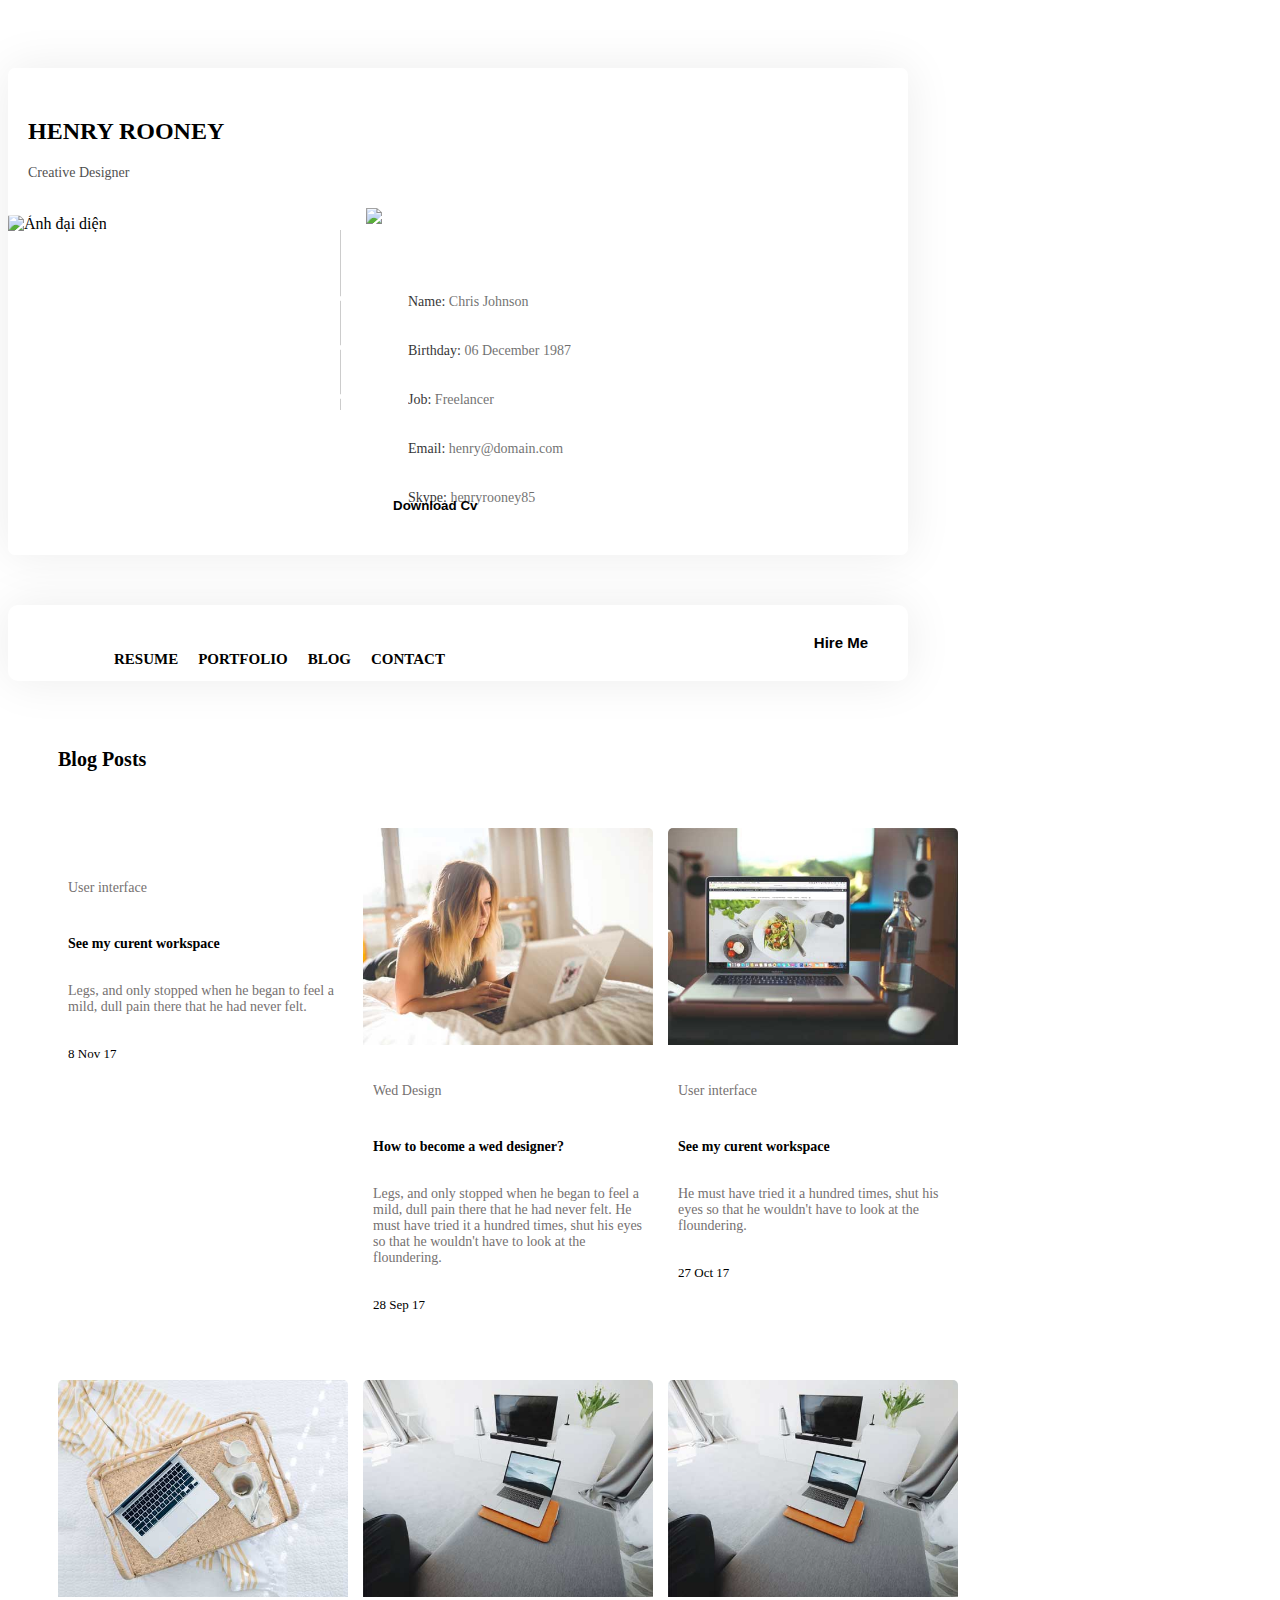
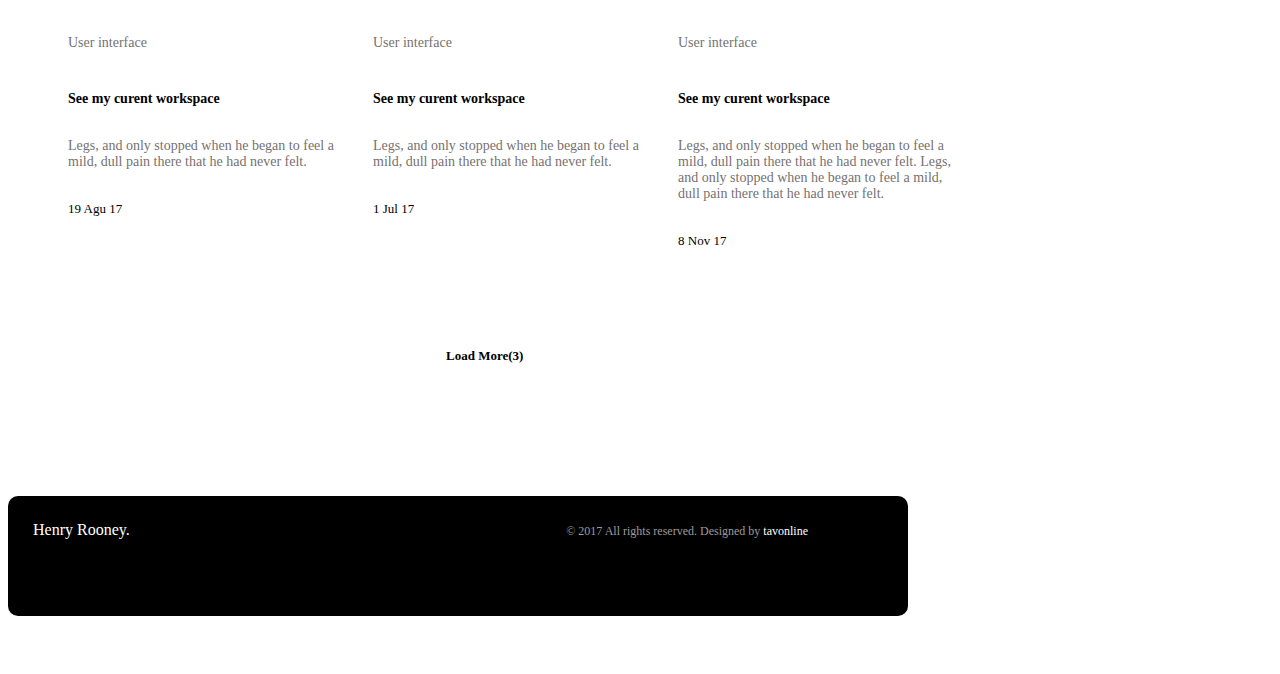
==== blog.html @ 4049e250 "Thêm nút sinper change color" ====
<!DOCTYPE html>
<html lang="en">
<head>
    <meta charset="UTF-8">
    <meta http-equiv="X-UA-Compatible" content="IE=edge">
    <meta name="viewport" content="width=device-width, initial-scale=1.0">
    <title>Mat</title>
    <link rel="icon" type="image/x-icon" href="/assets/img/favicon.png">
    <link rel="stylesheet" href="./assets/css/style.css">
    <link rel="stylesheet" href="./assets/themify-icons-font/themify-icons/themify-icons.css">
    <link rel="stylesheet" href="assets/css/responsive.css">
    <link rel="stylesheet" href="./assets/css/main.css">
    <script src="https://kit.fontawesome.com/db9b34cf9e.js" crossorigin="anonymous"></script>
</head>
<body>
    <div class="app">
        <div class="wrapper">
            <div class="profile">
                <div class="profile__name">
    
                    <h2 class="name">HENRY ROONEY</h2>
                    <p class="job">Creative Designer</p>
                </div>
                <img class="profile__avatar" src="assets/img/avatar.png" alt="Ảnh đại diện">
                <ul class="profile__info">
                    <li>
                         <img class="profile__info-glasses" src="assets/img/glasses.png">
                         <p class="glass"></p>
                    </li>
                    <li class="profile__info-font-t">
                        <p>Name:<span class="profile__info-font"> Chris Johnson</span></p>
                    </li>
                    <li class="profile__info-font-t">
                        <p>Birthday:<span class="profile__info-font"> 06 December 1987</span></p>
                    </li>
                    <li class="profile__info-font-t">
                        <p>Job:<span class="profile__info-font"> Freelancer</span></p>
                    </li>
                    <li class="profile__info-font-t">
                        <p>Email:<span class="profile__info-font"> henry@domain.com</span></p>
                    </li>
                    <li class="profile__info-font-t">
                        <p>Skype:<span class="profile__info-font"> henryrooney85</span></p>
                    </li>
                    <span class="line"></span>
                </ul>
                <div class="downloadcv">
                    <button class="btn">Download Cv <i class="ti-download"></i></button>
                </div>
            </div>
            <div class="main">
                <div class="header">
                    <ul class="nav">
                        <li class="nav-btn nav-btn-h">
                            <a href="./index.html">
                                <i class="nav-btn-home ti-home"></i></a>
                        </li>
                        <li class="nav-btn nav-btn-menu"><a href="./resume.html">RESUME</a></li>
                        <li class="nav-btn nav-btn-menu"><a href="./portfolio.html">PORTFOLIO</a></li>
                        <li class="nav-btn nav-btn-menu"><a href="./blog.html">BLOG</a></li>
                        <li class="nav-btn nav-btn-menu"><a href="./contact.html">CONTACT</a></li>
                    </ul>
                    <div class="social">
                        <a href=""><i class="ti-facebook"></i></a>
                        <a href=""><i class="ti-twitter-alt"></i></a>
                        <a href=""><i class="ti-instagram"></i></a>
                        <a href=""><i class="ti-dribbble"></i></a>
                        <div>
                            <button class="btn-mail">Hire Me <i class="ti-email"></i></button>
                        </div>
                    </div>
                    <div class="menu-btn">
                        <i class="menu-icon ti-menu" style="font-size: 25px;"></i>
                    </div>
                    <div class="menu-hidden">
                        <ul>
                            <li class="nav-btn nav-btn-menu"><a href="./resume.html">RESUME</a></li>
                            <li class="nav-btn nav-btn-menu"><a href="./portfolio.html">PORTFOLIO</a></li>
                            <li class="nav-btn nav-btn-menu"><a href="./blog.html">BLOG</a></li>
                            <li class="nav-btn nav-btn-menu"><a href="./contact.html">CONTACT</a></li>
                        </ul>
                    </div>
                </div>
            <div class="content-blog">
                <div>
                    <h4 class="line">Blog Posts
                        <span></span>
                    </h4>
                </div>
                <div class="blog-item">
                    <div class="item-one">
                        <a href="">
                            <div>
                                <img src="./assets/img/blog-1.jpg" alt="">                    
                            </div>
                            <div class="item-one-info">
                                <p>User interface</p>
                                <h5>See my curent workspace</h5>
                                <p>Legs, and only stopped when he began to feel a mild, dull pain there that he had never felt.</p>
                                <span class="date">8 Nov 17</span>
                            </div>
                        </a>
                    </div>
                    <div class="item-one">
                        <a href="">
                            <div>
                                <img src="./assets/img/blog-2.jpg" alt="">                    
                            </div>
                            <div class="item-one-info">
                                <p>Wed Design</p>
                                <h5>How to become a wed designer?</h5>
                                <p>Legs, and only stopped when he began to feel a mild, dull pain there that he had never felt. He must have tried it a hundred times, shut his eyes so that he wouldn't have to look at the floundering.</p>
                                <span class="date">28 Sep 17</span>
                            </div>
                        </a>
                    </div>
                    <div class="item-one">
                        <a href="">
                            <div>
                                <img src="./assets/img/blog-3.jpg" alt="">                    
                            </div>
                            <div class="item-one-info">
                                <p>User interface</p>
                                <h5>See my curent workspace</h5>
                                <p>He must have tried it a hundred times, shut his eyes so that he wouldn't have to look at the floundering.</p>
                                <span class="date">27 Oct 17</span>
                            </div>
                        </a>
                    </div>
                    <div class="item-one">
                        <a href="">
                            <div>
                                <img src="./assets/img/blog-4.jpg" alt="">                    
                            </div>
                            <div class="item-one-info">
                                <p>User interface</p>
                                <h5>See my curent workspace</h5>
                                <p>Legs, and only stopped when he began to feel a mild, dull pain there that he had never felt.</p>
                                <span class="date">19 Agu 17</span>
                            </div>
                        </a>
                    </div>
                    <div class="item-one">
                        <a href="">
                            <div>
                                <img src="./assets/img/blog-5.jpg" alt="">                    
                            </div>
                            <div class="item-one-info">
                                <p>User interface</p>
                                <h5>See my curent workspace</h5>
                                <p>Legs, and only stopped when he began to feel a mild, dull pain there that he had never felt.</p>
                                <span class="date">1 Jul 17</span>
                            </div>
                        </a>
                    </div>
                    <div class="item-one">
                        <a href="">
                            <div>
                                <img src="./assets/img/blog-5.jpg" alt="">                    
                            </div>
                            <div class="item-one-info">
                                <p>User interface</p>
                                <h5>See my curent workspace</h5>
                                <p>Legs, and only stopped when he began to feel a mild, dull pain there that he had never felt. Legs, and only stopped when he began to feel a mild, dull pain there that he had never felt.</p>
                                <span class="date">8 Nov 17</span>
                            </div>
                        </a>
                    </div>
                </div>
                <div class="button-loadmore">
                    <a style="text-decoration: none; font-weight: bold; color: black; font-size: 13px;" href="">Load More(3)</a>
                 </div>        
            </div>
            <div class="footer">
                <div class="footer-name">Henry Rooney.
                </div>
                <div class="footer-design">© 2017 All rights reserved. Designed by
                    <a href="https://themeforest.net/user/tavonline">tavonline</a>                    
                </div>
            </div>
        </div>
    </div>
</body>
</html>
---- assets/css/style.css ----
p{
    font-size: 14px;
    opacity: 0.8;
}
ul{
    list-style-type: none;
}


.line{
    display: inline-block;
    width: max-content;
    line-height: 5px;
    font-size: 20px;
    line-height: 5px;
}

.line span{display: inline-block;
    height: 7px;
    width: 100%;
    background-color: var(--color-yellow);
    opacity: 0.5;
}

h5{
    line-height: 30px;
    padding-top: 10px;
}
h6{
    line-height:30px;
    font-size: 15px;
}
.wrapper{
    width: 1250px;
    height: auto;
    /* margin: 0 auto; */
    margin-top: 60px;
    margin-bottom: 50px;
    /* padding: 0 15px; */
    display: flex;
}


.profile{
    border-radius: 7px;
    height: max-content;
    width: 350px;
    padding-top: 15px 0;
    background-color: #fff;
    box-shadow: 0px 0px 48px 0px rgba(4, 6, 4, 0.08);
    position: relative;
    padding: 30px 0;
}

.profile__name{
    margin-left: 20px;
    margin-top: -20px;
    width: 100%;
    padding: 20px 0; 
}

.job {
    font-size: 14px;
    opacity: 0.7;
}
.profile__info{
    line-height: 2.5;
    height: 244px;
    font-size: 0px;
    margin: 0px 0px 0px 60px;
    list-style-type: none;
}   


.profile__info-glasses{
    width: 30px;
    position: relative;
    bottom: 14px;
    right: 42px;
    z-index: 1;
}

/* Test icon kính thẻ li */

/* .profile .profile__info li:first-child::before {
    content: "";
    position: absolute;
    width: 50px;
    height: 50px;
    border-radius: 50%;
    background-color: var(--color-yellow);
    margin-top: -80px;
    margin-left: -50px;
    opacity: 0.5;
}

.profile .profile__info li:first-child::after {
    content: "";
    display: block;
    background-image: url('https://html.tavonline.co/mat/default/images/glasses.png');
    background-size: 20px 20px;

} */

/* Test icon kính thẻ li */

.profile__info .glass{
    border: 2px solid var(--color-yellow);
    border-radius: 50%;
    height: 40px;
    width: 40px;
    background-color: var(--color-yellow);
    position: relative;
    bottom: 40px;
    right: 48px;
    opacity: 1;
}

.profile .profile__info-font-t::before{
    content: "";
    border: 2px solid var(--color-yellow);
    width: 5px;
    height: 5px;
    border-radius: 50%;
    background-color: white;
    position: absolute;
    left: 30px;
    margin-top: 12px;
    z-index: 1;
}

.profile .line{
    position: absolute;
    height: 200px;
    width: 1px;
    background-color: #ccc;
    left: 34px;
    top: 456px;
}




.profile__info-font{
    opacity: 0.7;
}
.profile__info-font-t{
  
}

.profile__avatar{
    width: 100%;
    height: auto;
    clip-path: polygon(0 5%, 100% 0, 100% 95%, 0% 100%);
}
.downloadcv{
    margin-left: 60px;
}

.btn{
    font-size: bold 14px;
    font-weight: bold;
    border: 0;
    border-radius: 50px;
    padding: 1px 25px;
    line-height: 36px;
    background: var(--color-yellow);
    cursor: pointer;
    margin-top: 10px;
    margin-left: -5px;
    
}

.btn:hover{
    background-color: var(--color-yellow-hover)
}
    

.main{
    width: 900px;
    height: auto;
    padding: 0 30px;
    /* margin-left: 20px; */
}
.header{
    position: relative;
    width: 900px;
    height: 76px;
    border-radius: 10px;
    display: flex;
    box-shadow: 0px 0px 48px 0px rgba(4, 6, 4, 0.08);
}
.nav {
    display: flex;
}

.nav li{
    display: inline-block;
}
.nav .nav-btn{
  display: inline-block;
}
.nav-btn a{
    color: black;
    text-decoration: none;
    line-height: 76px;
    font-weight: bold;
    font-size: 15px;
    padding: 0 10px;
}
.nav-btn a:hover{
    color: var(--color-yellow)
}

.nav .nav-btn-h{
    background-color: var(--color-yellow);
    border-radius: 7px 0 0 7px;

}
.nav .nav-btn-h:hover{
    background-color: var(--color-yellow-hover);
}
.nav .nav-btn-home{
    padding: 0 18px;
    color: black !important;
}
.social{
    display: flex;
    margin-left: auto;
    margin-top: 22px;
}
.social a{
    padding: 10px;
    font-size: 12px;
    color: black;
    text-decoration: none;
}
.social a:first-child:hover{
    color: blue;
}
.social a:nth-child(2):hover{
    color: blue;
}
.social a:nth-child(3):hover{
    color: red;
}
.social a:nth-child(4):hover{
    color: red;
}
.social a:hover{
    animation: increase-size 0.3s ease-in-out;
    animation-fill-mode: forwards;
}
@keyframes increase-size {
    from {font-size: 12px}
    to {font-size: 15px;}
}

.btn-mail{
    font-size: 15px;
    font-weight: bold;
    border: 0;
    border-radius: 50px;
    padding: 12px 30px;
    background: var(--color-yellow);
    cursor: pointer;
    margin: -5px 10px;
}


.btn-mail:hover{
    background-color: var(--color-yellow-hover)
}

.menu-btn, .menu-hidden{
    display: none;
}


.content{
    width: 900px;
}
.content-home{
    margin-top: 50px;
}

.home-aboutme{
    padding: 30px;
    box-shadow: 0px 0px 48px 0px rgba(4, 6, 4, 0.08);
}

.home-aboutme p{
    line-height: 30px;
}

.aboutme-p{
    padding-top: 30px;
}

.home-my-sv{
    padding: 30px;
    margin-top: 50px;
}


.my-sv-items{
    display: flex;
    padding: 15px 0;
    justify-content: space-between;
}
.item{  
    padding: 25px;
}
.my-sv-items .icon{
    font-size: 45px;
    opacity: 0.6;
}

.my-sv-items .item{
    width: 22%;
    box-shadow: 0px 0px 48px 0px rgba(4, 6, 4, 0.08);
}

.home-skills{
    display: flex;
    padding: 30px;
    justify-content: space-between;
    box-shadow: 0px 0px 48px 0px rgba(4, 6, 4, 0.08);

}

.home-skills li{
    list-style-type: none;
    justify-content: space-between;
    padding: 10px 0;
}
.skill-item{
    /* flex-basis: 50%; */
}

.content-resume{
    margin-top: 50px;
    width: 900px;
}

.history-info{
    border-radius: 5px;
    display: flex;
    margin-top: 20px;
    justify-content: center;
    position: relative;
    padding: 0 20px;
}

.lv{
    width: 400px;
    height: 5px;
    background-color: rgb(200,200,200) !important;
    border-radius: 2.5px;
}
.lv-pts{
    background: linear-gradient(to right, var(--color-yellow) 80%, transparent 0);
}
.lv-skech{
    background: linear-gradient(to right, var(--color-yellow) 60%, transparent 0);
}
.lv-adobe{
    background: linear-gradient(to right, var(--color-yellow) 30%, transparent 0);
}
.lv-javascrip{
    background: linear-gradient(to right, var(--color-yellow) 80%, transparent 0);
}
.lv-html{
    background: linear-gradient(to right, var(--color-yellow) 60%, transparent 0);
}
.lv-css{
    background: linear-gradient(to right, var(--color-yellow) 30%, transparent 0);
}

.history{
    padding-top: 80px;
    margin-top: 50px;
    width: 900px;
    box-shadow: 0px 0px 48px 0px rgba(4, 6, 4, 0.08);

}

.history li:before{
} 

.history-info h3{
    display: block;
    margin-left: 10px;
    font-size: 20px;
}
.info-work li:not(:first-child):before{
    content: "";
    border: 2px solid var(--color-yellow);
    width: 5px;
    height: 5px;
    border-radius: 50%;
    background-color: white;
    position: absolute;
    left: 47px;
    margin-top: 20px;
}



.info-work li:first-child{
    position: relative;
    bottom: 60px;
}
.info-work .briefcase{
    border: 2px solid var(--color-yellow);
    border-radius: 50%;
    height: 50px;
    width: 50px;
    background-color: var(--color-yellow);
    position: relative;
    bottom: -40px;
    right: 56px;
    opacity: 1;
}

.history-info .icon{
    position: relative;
    left: -94px;
    bottom: -20px;
}

.info-work{
    border-left: 1px solid #ccc;
    margin-left: 30px;
    padding-left: 30px;
}
.info-edu{
    border-left: 1px solid #ccc;
    position: relative;
    margin-left: 30px;
    padding-left: 30px;
}

.info-edu li:first-child{
    position: relative;
    bottom: 60px;
}

.info-edu .briefcase{
    border: 2px solid var(--color-yellow);
    border-radius: 50%;
    height: 50px;
    width: 50px;
    background-color: var(--color-yellow);
    position: relative;
    bottom: -40px;
    right: 56px;
    opacity: 1;
}

.info-edu li:not(:first-child)::before{
    content: "";
    border: 2px solid var(--color-yellow);
    width: 5px;
    height: 5px;
    border-radius: 50%;
    background-color: white;
    position: absolute;
    left: -4px;
    margin-top: 20px;
}
.history li{
    display: inline-block;
    padding-bottom: 40px;
}
.history-info h4{
    font-size: 18px;
}
.history-info span{
    font-size: 16px;
    opacity: 0.8;
}

.history p{
    display: inline-block;
    list-style-type: none;
    opacity: 0.6;
    margin-top: 15px;
    font-size: 16px;
}

.client {
    padding-top: 60px;
    padding-bottom: 30px;
    background-color: #f1f1f1;
}

.client .client-img-a{
    display: flex;
    justify-content: space-evenly;
    margin: 50px 15px;
    width: 100%;

}

.client .client-img-a img{
        width: 100%; 
}

.client-img-a .img {
    background: #fff;
    border-radius: 8px;
    box-shadow: 0px 0px 48px 0px rgba(4, 6, 4, 0.08);
    width: 100%;
    padding: 26px 16px;
    margin: 30px 15px;
}


.testi {
    padding-top: 50px;
    padding-bottom: 100px;
}

.testi .line{
    margin-bottom: 50px;
}

.testi-cmt {
    display: flex;
    /* flex-wrap: wrap; */
    margin-left: 15px;
    overflow: hidden;
}
.testi-cmt-item{
    width: 260px;
    border-radius: 5px;
    padding: 20px;
    margin: 15px;
    box-shadow: 0px 0px 48px 0px rgba(4, 6, 4, 0.08);
    flex-shrink: 0;
    animation: slide-left-right 20s linear infinite; 
}

@keyframes slide-left-right {
    0% {
      transform: translateX(0);
    }
    50% {
      transform: translateX(-100%);
    }
    100% {
      transform: translateX(0);
    }
  }

.testi-info{
    display: flex;
}

.testi .avt {
    flex: 1;
}

.testi .name{
    flex: 2
}

.testi-info p{
    opacity: 0.4;
    margin: 0;
    font-size: 12px;
}


.testi img{
    position: relative;
    width: 80%;
    border-radius: 50%;
    right: 10px;
    top: 5px;
    left: 0;
}

.content-portfolio{
    margin-top: 50px;
    padding: 50px 20px 0;
    width: 900px;
}

.content-portfolio p{
    display: block;
    line-height: 1px;
    padding-left: 10px;

}

.content-portfolio span {
    padding-left: 10px;
}

.content-portfolio img{
    padding-bottom: 25px;
}


.filter{
    display: flex;
    padding: 15px 0;
    flex-wrap: wrap;
}

.filter a{
    text-decoration: none;
    display: block;
    margin: 0 8px;
    color: #b1a8a8;
    line-height: 20px;
}


.items {
    display: flex;
    flex-wrap: wrap;
    justify-content: space-between;
}

.items .item {
    width: 260px;
    cursor: pointer;
}



.items img{
    width: 200px;
    border-radius: 5px;
}

.items .info{
    font-size: 15px;
    color: #797171;
}

.button-loadmore{
    width: 150px;
    height: 40px;
   background-color: var(--color-yellow);
   border-radius: 20px;
   margin: 20px 0 0 40% ;
   padding-top: 10px;
   padding-left: 28px;
}

.button-loadmore:hover{
    background-color: var(--color-yellow-hover);
}

.content-portfolio i{
    position: relative;
    font-size: 20px;
    left: 35%;
    bottom: 140px;
    color: #fff;
    visibility: hidden;
    
}

.content-portfolio i:before{
    border: 10px solid var(--color-yellow);
    border-radius: 50%;
    background-color: var(--color-yellow);
}

.content-portfolio .items .item:hover i{
    visibility: visible;
    animation: move-up 0.5s;
}

@keyframes move-up {
    from {opacity: 0; bottom: 80px;}
    to {opacity: 1; bottom: 140px;}
}

.item-filter:hover {
    cursor: pointer;
}

.content-blog{
    padding: 50px;
    width: 900px;
}

.blog-item {
    padding-top: 30px;
    display: flex;
    flex-wrap: wrap;
    justify-content: space-between;
    width: 900px;
}

.blog-item a{
    text-decoration: none;
    color: black;
}

.blog-item span{
    font-size: 13px;
    line-height: 50px;
}

.blog-item h5{
    font-size: 14px;
}

.blog-item p{
    font-size: 13x;
    color: #534d4d;
}

.item-one{
    width: 290px;
    display: flex;
}
.blog-item img{
    border-top-left-radius: 5px;
    border-top-right-radius: 5px;
    width: 100%;
}
.blog-item .item-one-info{
    padding: 20px 0 50px 10px;
}

#load-btn-blog{
    margin: auto;
    background-color: var(--color-yellow);
    font-weight: bold;
    border-radius: 20px;
    padding: 10px 20px;
}

#load-btn-blog:hover{
   background-color: var(--color-yellow-hover);
}

.contact-info{
    display: flex;
}

.form-input{
    display: flex;
    padding: 20px 0;
    justify-content: space-around;
}

.form-input-item{
    padding-right: 30px;
}
.form .site-input{
    border: none;
    border-bottom: 1px solid #ccc;
    width: 100%;
    height: 45px;
}

.form button:hover{
    background-color: var(--color-yellow-hover);
    cursor: pointer;
}
.content-contact{
    padding-top: 100px;
    padding-left: 50px;
}
.content-contact li {
    display: block;
}

.content-contact p{
    opacity: 1;
}
.content-contact span{
    opacity: 0.6;
}

.infomations{
    padding-left: 50px;
}
.infomations .info{
    margin-top: 35px;
}

.infomations .info li{
    padding-bottom: 15px;
}

.infomations a{
    display: inline-block;
    font-size: 12px;
    color: black;
    text-decoration: none;
    margin-top: 15px;
    margin-right: 10px;
}
.infomations a:first-child:hover{
    color: blue;
}
.infomations a:nth-child(2):hover{
    color: blue;
}
.infomations a:nth-child(3):hover{
    color: red;
}
.infomations a:nth-child(4):hover{
    color: red;
}

.content-contact button{
    border: 0px solid var(--color-yellow);
    border-radius: 15px;
    width: 100px;
    height: 36px;
    background-color: var(--color-yellow);
    margin-top: 30px;
}

.contact-map{
    padding-top: 100px;
}

.contact-map iframe{
    width: 100%;
    padding: 20px 20px 0 20px;
    height: 350px;
}

.footer{
    display: flex;
    justify-content: space-between;
    width: 900px;
    height: 70px;
    padding-top: 50px;
    background-color: black;
    margin-top: 60px;
    border-radius: 10px;
}
.footer-name{
    position: relative;
    color: white;
    bottom: 25px;
    left: 25px;
}
.footer h4{
    color: white;
}

.footer-design{
    position: relative;
    color: white;
    bottom: 22px;
    right: 100px;
    font-size: 12px;
    color: #9C9C9C;
}
.footer-design a{
    text-decoration: none;
    color: white;
}

.footer-design a:hover{
   opacity: 0.8;
}


.spiner {
    position: absolute;
    left: 100%;
    width: 50px;
    height: 50px;
    background-color: #fff;
    cursor: pointer;
}

#backgruond-change{
    position: fixed;
    width: 250px;
    height: 200px;
    top: 200px;
    background-color: #fff;
    left: -250px;
}

#backgruond-change h4 {
    text-align: center;
    line-height: 40px;
}

#backgruond-change ul li {
    display: inline-block;
    padding: 10px;
    cursor: pointer;
}

#backgruond-change button {
    width: 80px;
    height: 30px;
    margin-left: 70px;
    margin-top: 10px;
    background-color: rgb(49, 117, 145);
    font-weight: bold;
    color: white;
}

#backgruond-change:hover{
    animation: move-change-color 1.5s forwards;
}

@keyframes move-change-color {
    from{left: -250px}
    to{left: 0px}
}
---- assets/css/responsive.css ----
@media (max-width: 1300px) and (min-width: 981px) {
    .wrapper{
        width: 900px;
        display: inline-block;
    }
    .profile{
        width: 900px;
        margin-bottom: 50px;
    }

    .profile .line{
        height: 180px;
        left: -28px;
        top: 30px;
    }
    .profile .profile__info-font-t::before{
        left: -31px;
    }
    .profile__info{
        position: relative;
        left: 300px;
        bottom: 33px;
    }

    .profile__info .glass{
        bottom: 20px;
    }
    .profile__info-glasses{
        bottom: -8px;
    }
    .btn {
        margin-left: 300px;
    }
    .main {
        padding: 0;
    }
}

@media (max-width: 980px) {
    .wrapper{
        width: 100%;
        display: inline-block;
        padding: 0 30px;
    }

    .footer {
        flex-wrap: wrap;
        width: 100%;
        height: max-content;
}

    .profile {
        width: 100%;
    }

    .main {
        width: 100%;
    }
    .profile .line{
        display: none;
    }

    .profile__info{
        display: block;
        margin-left: 40%;
    }
    .profile .profile__info-font-t::before{
        left: 30%;
        margin-left: 5%;
    }

    .profile__info-glasses {
        bottom: 22px;
        right: 50px;
    }

    .profile__info .glass {
        bottom: 50px;
        right: 56px
    }

    .btn {
        margin-left: 30%;
    }
    .main{
        width: 100%;
        padding: 0;
    }
    .header{
        margin-top: 50px;
        width: 100%;

    }


    .menu-btn {
        display: block;
        width: 80px;
        padding: 24px 24px;
        border-left: 1px solid #ccc;
    }
    
    .nav .nav-btn-menu {
        display: none;
    }
    .content {
        width: 100%;
    }
    .my-sv-items {
        display: block;  
    }

    .my-sv-items .item {
        width: 100%;
        height: max-content;
        margin: 15px 0;
    }

    .home-skills{
        display: block;
    }
    .skill-item{
        width: 100%;
        padding: 40px 0;
    }

    .lv{
        width: 100%;
    }

    .header a{
        text-decoration: none;
    }

    .header .menu-item{
        position: absolute;
        width: 100%;
    }

    .header .menu-item li{
        position: relative;
        display: block;
        padding: 10px 0;
        width: 100%;
        background-color: black;
        top: 10px;
        left: 10px;
    }
    .history {
        width: 100%;
    }

    .history-info {
        display: block;
        margin-top: 0 30px;
    }

    .info-work, .info-edu {
        margin-bottom: 100px;
        width: 100%;
    }

    .content-portfolio {
        width: 100%;
    }

    .client .img{
        margin-bottom: 30px;
    }

    .content-blog {
        width: 100%;
    }

    .blog-item {
        width: 100%;
    }

    /* .content-contact {
        width: 100%;
    } */

    .contact-info{
        width: 100%;
        display: inline-block;
    }
    
    .contact-info .form .form-input{
        display: block;
        padding: 30px 0;
    }

    .site-input {
        width: 100% !important;
    }

    .infomations {
        padding-left: 0;
        margin-top: 60px;
    }
}
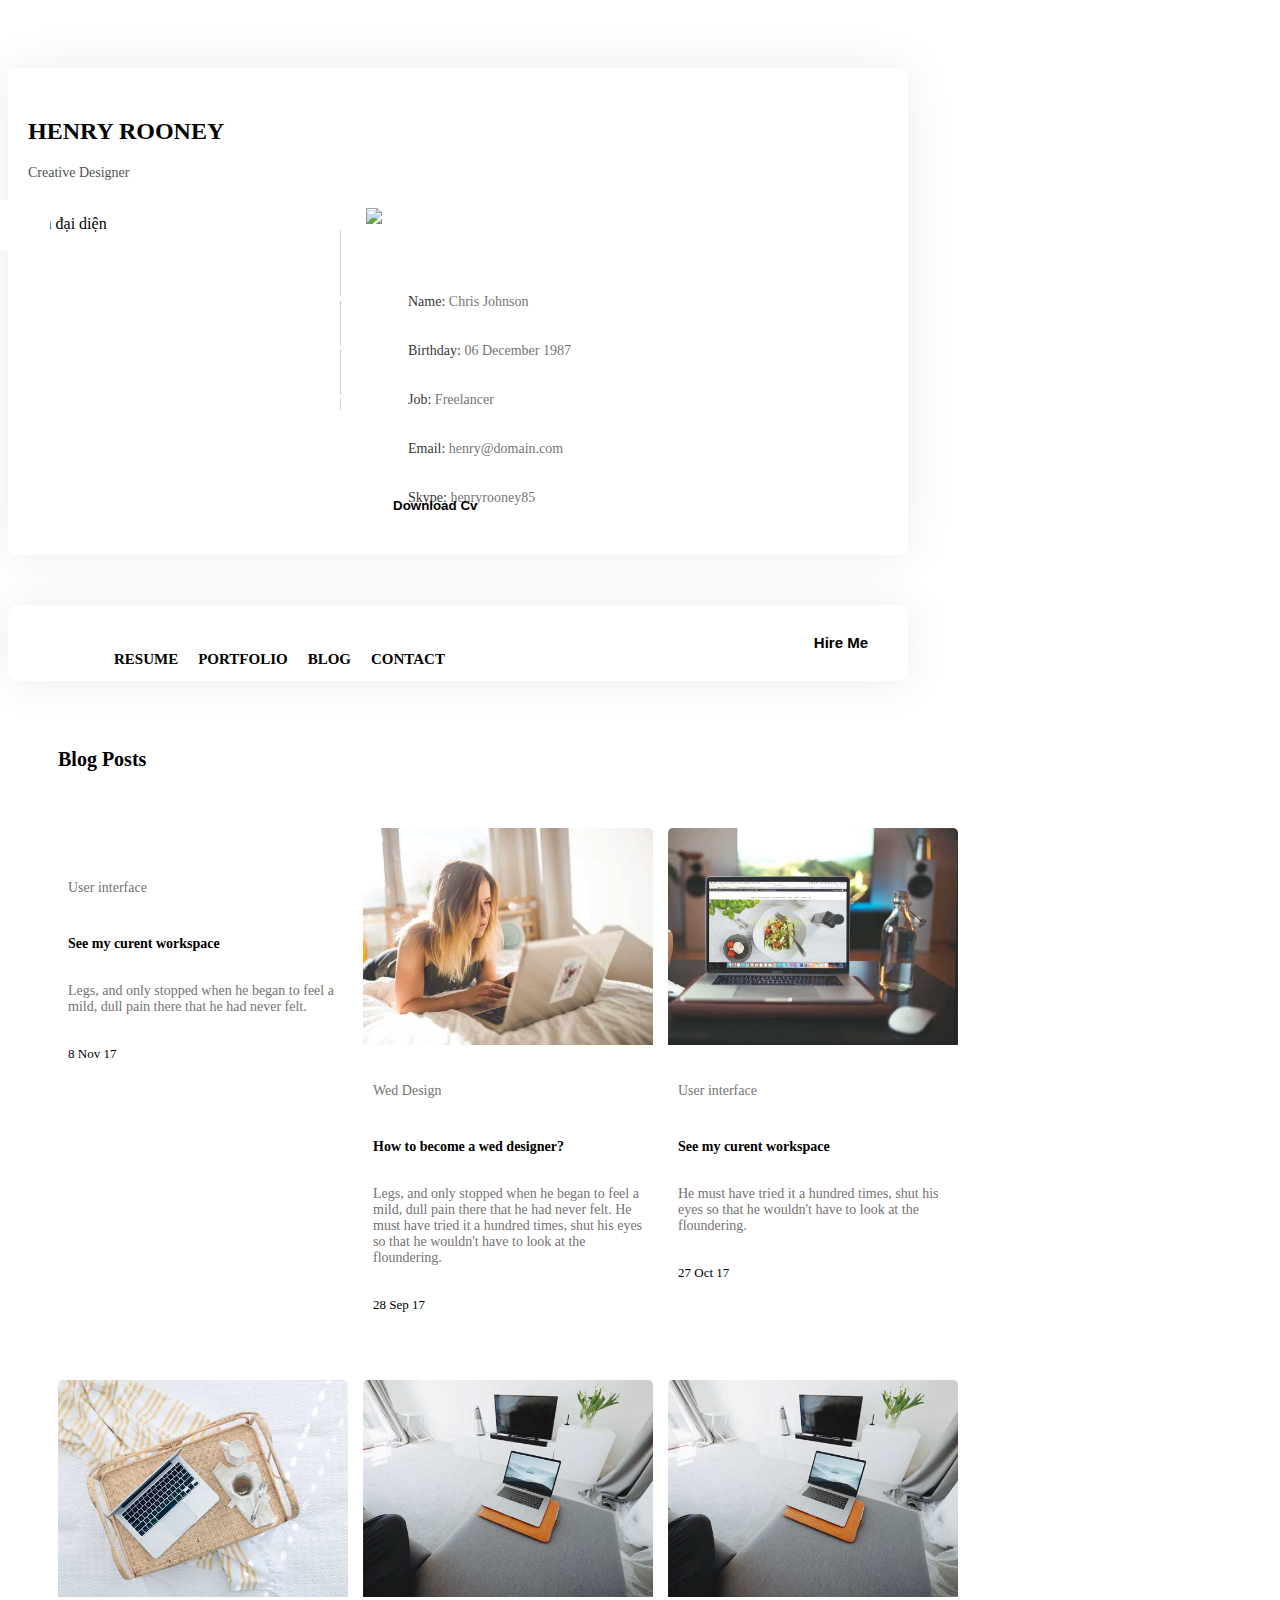
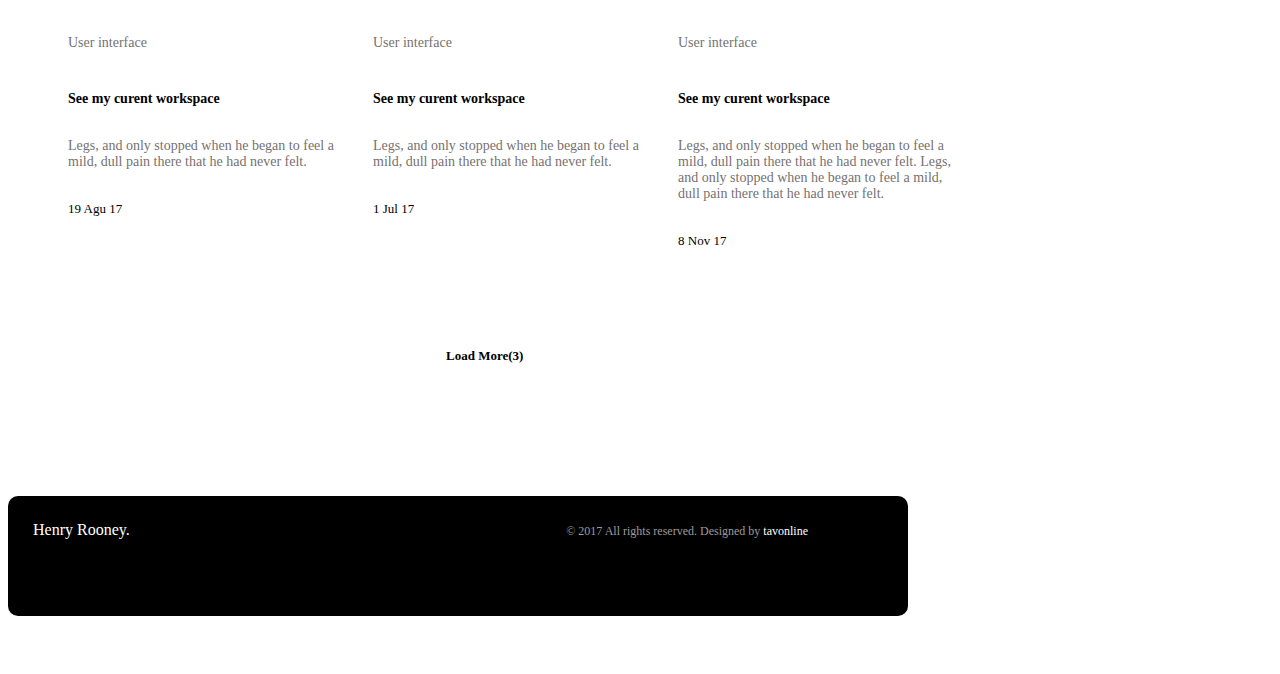
==== commit 299c9bc1: "Thêm nút spiner change color vào các layout khác" ====
--- a/blog.html
+++ b/blog.html
@@ -180,5 +180,23 @@
             </div>
         </div>
     </div>
+    <div id="backgruond-change">
+        <div class="spiner">
+            <i class="fa-solid fa-gear fa-spin" style="color: #0a0a0a; font-size: 25px; margin: 25%;"></i>
+        </div>
+        <h4>SELECT A COLOR</h4>
+        <ul>
+            <li><i class="fa-solid fa-square" style="color: yellow; font-size: 30px;"></i></li>
+            <li><i class="fa-solid fa-square" style="color: yellowgreen; font-size: 30px;"></i></li>
+            <li><i class="fa-solid fa-square" style="color: red; font-size: 30px;"></i></li>
+            <li><i class="fa-solid fa-square" style="color: rebeccapurple; font-size: 30px;"></i></li>
+            <li><i class="fa-solid fa-square" style="color: royalblue; font-size: 30px;"></i></li>
+            <li><i class="fa-solid fa-square" style="color: green; font-size: 30px;"></i></li>
+            <li><i class="fa-solid fa-square" style="color: blueviolet; font-size: 30px;"></i></li>
+            <li><i class="fa-solid fa-square" style="color: violet; font-size: 30px;"></i></li>
+            <li><i class="fa-solid fa-square" style="color: pink; font-size: 30px;"></i></li>
+            <li><i class="fa-solid fa-square" style="color: palevioletred; font-size: 30px;"></i></li>        </ul>
+        <button style="font-size: 15px; border: none; cursor: pointer;">Reset</button>
+    </div>
 </body>
 </html>